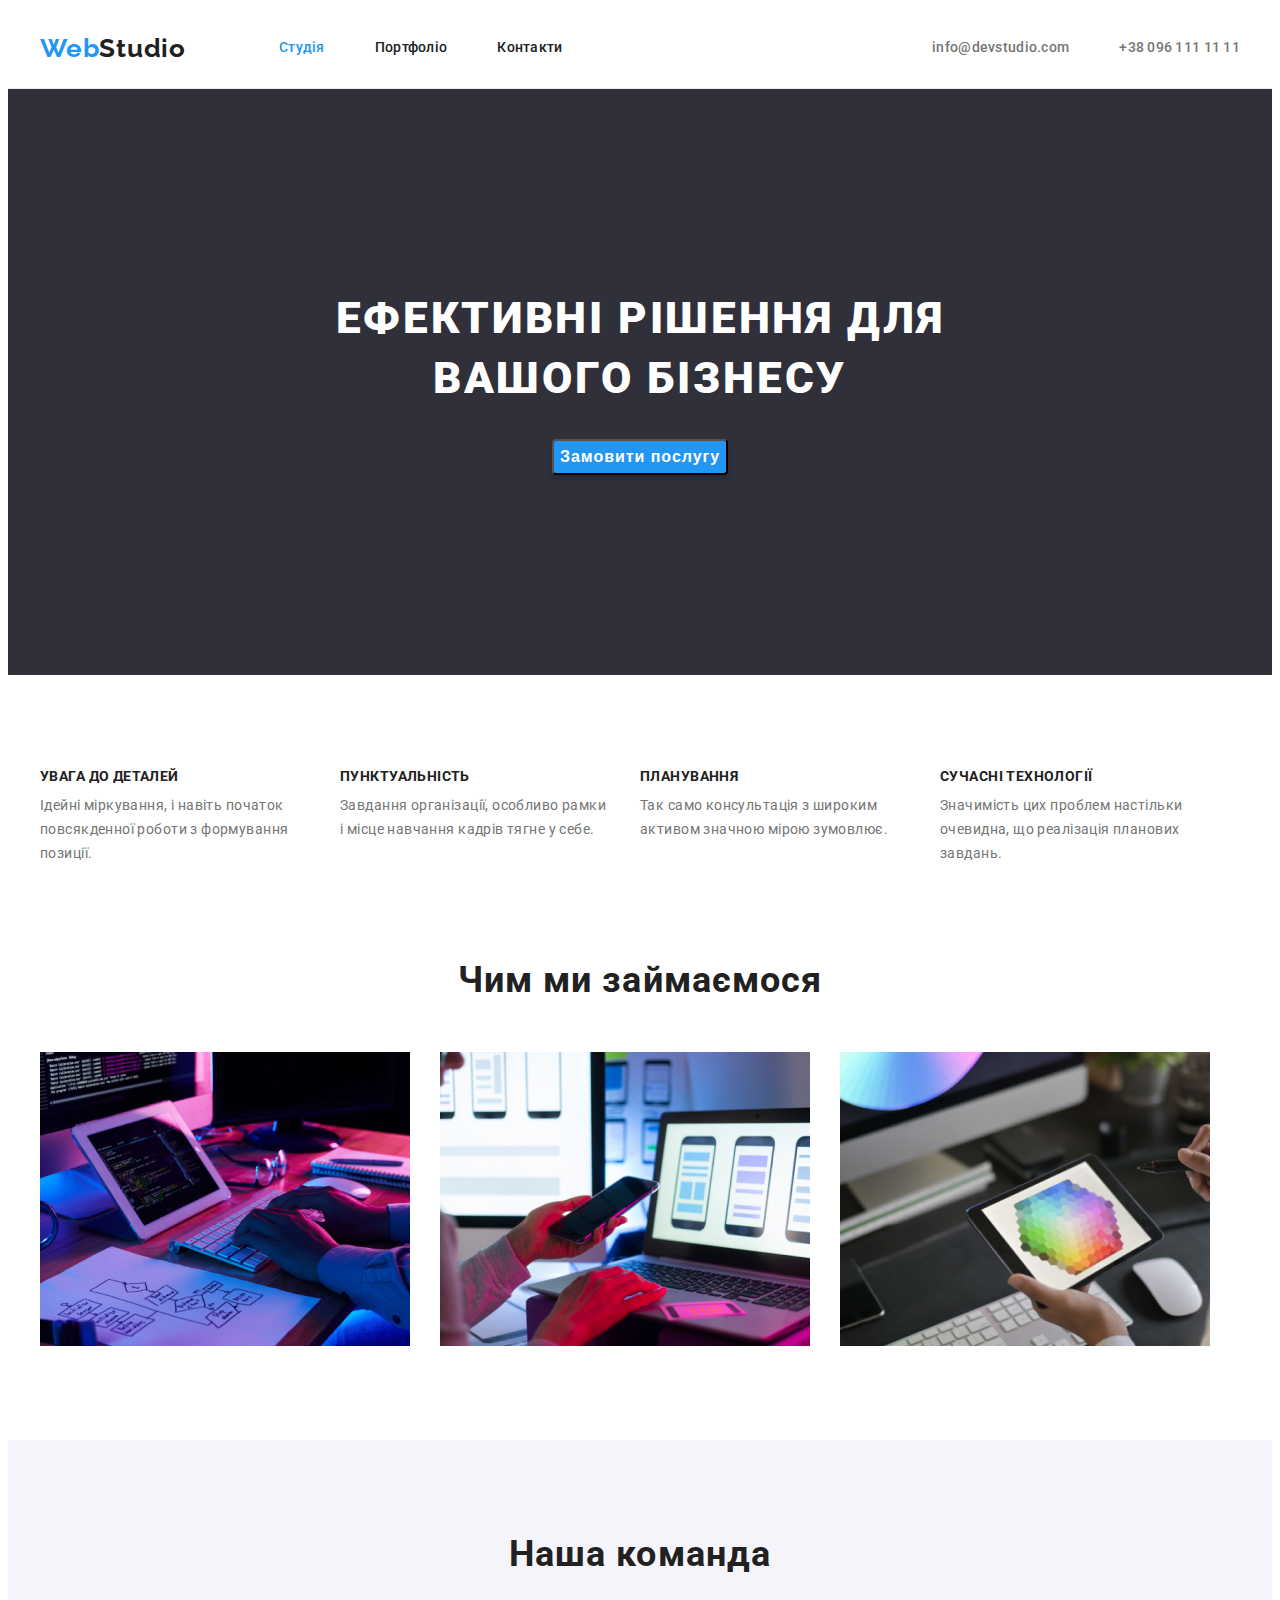
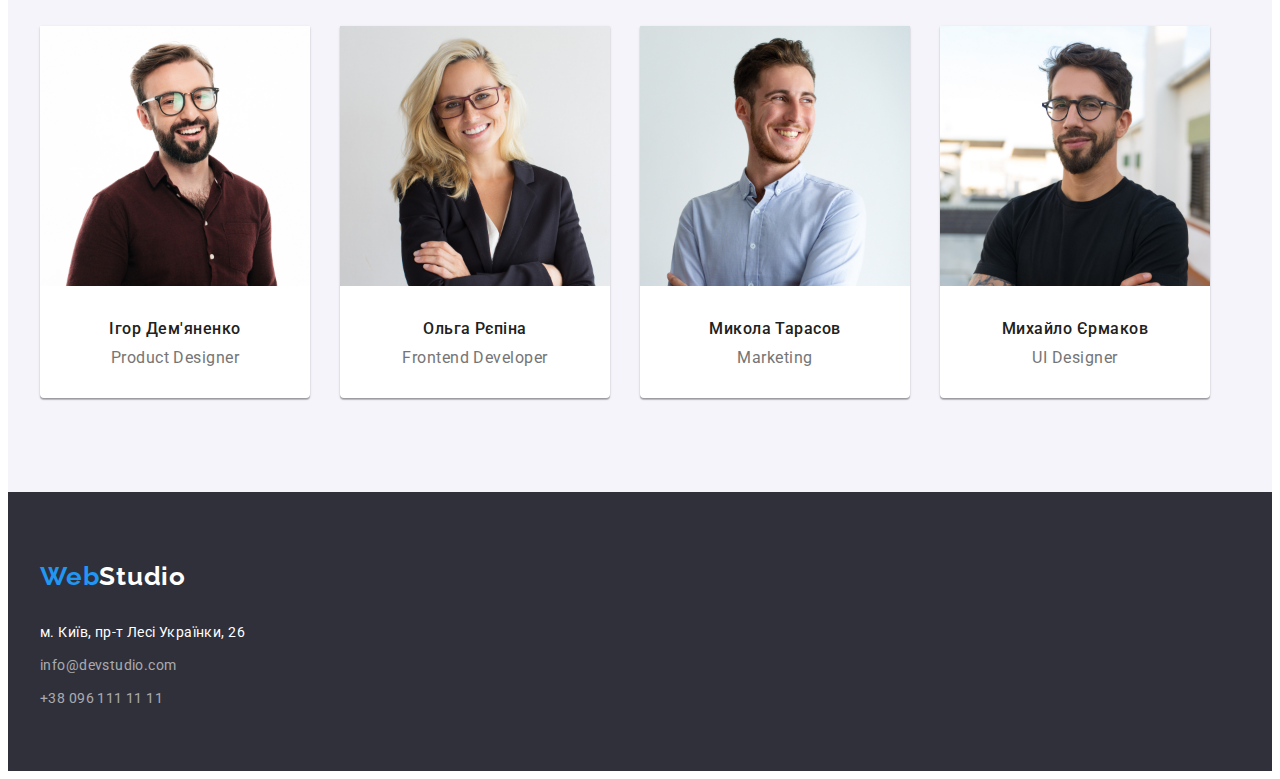
==== index.html @ e1e5f90b "Initial commit" ====
<!DOCTYPE html>
<html lang="uk">
  <head>
    <meta charset="UTF-8" />
    <meta http-equiv="X-UA-Compatible" content="IE=edge" />
    <meta name="viewport" content="width=device-width, initial-scale=1.0" />
    <title>Студія</title>
    <link rel="preconnect" href="https://fonts.googleapis.com" />
    <link rel="preconnect" href="https://fonts.gstatic.com" crossorigin />
    <link
      href="https://fonts.googleapis.com/css2?family=Raleway:wght@700&family=Roboto:wght@400;500;700;900&display=swap"
      rel="stylesheet"
    />
    <!-- Modern-Normalize -->
    <link
      rel="stylesheet"
      href="https://cdnjs.cloudflare.com/ajax/libs/modern-normalize/1.1.0/modern-normalize.min.css"
      integrity="sha512-wpPYUAdjBVSE4KJnH1VR1HeZfpl1ub8YT/NKx4PuQ5NmX2tKuGu6U/JRp5y+Y8XG2tV+wKQpNHVUX03MfMFn9Q=="
      crossorigin="anonymous"
      referrerpolicy="no-referrer"
    />
    <link rel="stylesheet" href="./css/styles.css" />
  </head>
  <body>
    <!-- Шапка сайту -->
    <header class="header">
      <div class="container">
        <a class="logo" href="./index.html"><span class="logo-color">Web</span>Studio</a>
        <nav class="header-nav">
          <ul class="nav-list list">
            <li class="nav-item">
              <a class="nav-link current link" href="./index.html">Студія</a>
            </li>
            <li class="nav-item">
              <a class="nav-link link" href="./portfolio.html">Портфоліо</a>
            </li>
            <li class="nav-item">
              <a class="nav-link link" href="">Контакти</a>
            </li>
          </ul>
        </nav>
        <ul class="header-list list">
          <li class="header-item">
            <a class="header-link link" href="mailto:info@devstudio.com">info@devstudio.com</a>
          </li>
          <li class="header-item">
            <a class="header-link link" href="tel:+380961111111">+38 096 111 11 11</a>
          </li>
        </ul>
      </div>
    </header>
    <main>
      <!-- Герой -->
      <section class="hero">
        <div class="container">
          <h1 class="hero-title">Ефективні рішення для вашого бізнесу</h1>
          <button class="hero-btn" type="button">Замовити послугу</button>
        </div>
      </section>
      <!-- Переваги -->
      <section class="feature section">
        <div class="container">
          <h2 class="visually-hidden">Переваги</h2>
          <ul class="feature-list list">
            <li class="feature-item">
              <h3 class="feature-title">УВАГА ДО ДЕТАЛЕЙ</h3>
              <p class="feature-text">
                Ідейні міркування, і навіть початок повсякденної роботи з формування позиції.
              </p>
            </li>
            <li class="feature-item">
              <h3 class="feature-title">ПУНКТУАЛЬНІСТЬ</h3>
              <p class="feature-text">
                Завдання організації, особливо рамки і місце навчання кадрів тягне у себе.
              </p>
            </li>
            <li class="feature-item">
              <h3 class="feature-title">ПЛАНУВАННЯ</h3>
              <p class="feature-text">
                Так само консультація з широким активом значною мірою зумовлює.
              </p>
            </li>
            <li class="feature-item">
              <h3 class="feature-title">СУЧАСНІ ТЕХНОЛОГІЇ</h3>
              <p class="feature-text">
                Значимість цих проблем настільки очевидна, що реалізація планових завдань.
              </p>
            </li>
          </ul>
        </div>
      </section>
      <!-- Чим ми займаємось -->
      <section class="box-section section">
        <div class="container">
          <h2 class="main-title">Чим ми займаємося</h2>
          <ul class="box-list list">
            <li class="box-item">
              <img class="img" src="./images/img.jpg" alt="набір тексту для пк" width="370" />
            </li>
            <li class="box-item">
              <img class="img" src="./images/box-2.jpg" alt="дизайн для смартфону" width="370" />
            </li>
            <li class="box-item">
              <img class="img" src="./images/box-3.jpg" alt="Паліттра на планшеті" width="370" />
            </li>
          </ul>
        </div>
      </section>
      <!-- Наша команда -->
      <section class="team section">
        <div class="container">
          <h2 class="team-title">Наша команда</h2>
          <ul class="team-list list">
            <li class="team-item">
              <img class="team-img" src="./images/img-1.jpg" alt="Фото Ігоря" width="270" />
              <div class="team-info">
                <h3 class="team-name">Ігор Дем'яненко</h3>
                <p class="team-text">Product Designer</p>
              </div>
            </li>
            <li class="team-item">
              <img class="team-img" src="./images/img-2.jpg" alt="Фото Ольги" width="270" />
              <div class="team-info">
                <h3 class="team-name">Ольга Рєпіна</h3>
                <p class="team-text">Frontend Developer</p>
              </div>
            </li>
            <li class="team-item">
              <img class="team-img" src="./images/img-3.jpg" alt="Фото Миколи" width="270" />
              <div class="team-info">
                <h3 class="team-name">Микола Тарасов</h3>
                <p class="team-text">Marketing</p>
              </div>
            </li>
            <li class="team-item">
              <img class="team-img" src="./images/img-4.jpg" alt="Фото Михайла" width="270" />
              <div class="team-info">
                <h3 class="team-name">Михайло Єрмаков</h3>
                <p class="team-text">UI Designer</p>
              </div>
            </li>
          </ul>
        </div>
      </section>
    </main>
    <!-- Футер -->
    <footer class="footer">
      <div class="container">
        <a class="footer-logo " href="./index.html"
          ><span class="logo-color">Web</span>Studio</a
        >
        <address class="address">
          <ul class="footer-list list">
            <li class="footer-item">
              <a
                class="footer-address link"
                href="https://goo.gl/maps/1MUiwfSM5o2cwTpF7"
                target="_blank"
                rel="noopener noreferrer"
                >м. Київ, пр-т Лесі Українки, 26</a
              >
            </li>
            <li class="footer-item">
              <a class="footer-link link" href="mailto:info@devstudio.com">info@devstudio.com</a>
            </li>
            <li class="footer-item">
              <a class="footer-link link" href="tel:+380961111111">+38 096 111 11 11</a>
            </li>
          </ul>
        </address>
      </div>
    </footer>
  </body>
</html>
---- css/styles.css ----
:root {
  /* Text-color */
  --primary-text-color: #757575;
  --title-text-color: #212121;
  --light-text-color: #ffffff;
  --primary-light-color: rgba(255, 255, 255, 0.6);
  /* background-color */
  --accent-color: #2196f3;
  --background-color: #2f303a;
  --background-gray: #f5f4fa;
}
body {
  font-family: 'Roboto', sans-serif;

  background-color: var(--light-text-color);
  color: var(--primary-text-color);
}
/* Палітра кольорів
Текст заголовки #212121; 
Текст основний  #757575;
Фон футера      #2F303A
білий текст  #FFFFFF

*/
/* reset */
h1,
h2,
h3,
h4,
h5,
h6,
p,
ul {
  margin: 0;
  padding: 0;
}

.container {
  width: 1200px;
  padding-left: 15px;
  padding-right: 15px;
  margin-left: auto;
  margin-right: auto;
}
.section {
  padding-top: 94px;
  padding-bottom: 94px;
}
.nav-list {
  display: flex;
}
.header {
  border-bottom-style: solid;
  border-bottom-width: 1px;
  border-bottom-color: #ececec;
}
.header-list {
  margin-left: auto;
  display: flex;
}
.header .container {
  display: flex;
  align-items: center;
}
.nav-link {
  display: inline-block;
  padding-top: 32px;
  padding-bottom: 32px;

  font-weight: 500;
  font-size: 14px;
  line-height: 1.14;
  letter-spacing: 0.02em;
  color: var(--title-text-color);
}
.nav-item:not(:last-child) {
  margin-right: 50px;
}
.logo {
  text-decoration: none;
  font-family: 'Raleway';
  font-style: normal;
  font-weight: 700;
  font-size: 26px;
  line-height: 1.19;
  letter-spacing: 0.03em;
  color: var(--title-text-color);
  margin-right: 93px;
}
.current {
  color: var(--accent-color);
}
.logo-color {
  color: #2196f3;
}

.list {
  list-style: none;
}

.link {
  text-decoration: none;
}
.header-link {
  display: inline-block;
  padding-top: 32px;
  padding-bottom: 32px;
  font-weight: 500;
  font-size: 14px;
  line-height: 1.14;
  letter-spacing: 0.02em;
  color: var(--primary-text-color);
}
.header-link:hover,
.header-link:focus {
  color: var(--accent-color);
}
.nav-link:hover,
.nav-link:focus {
  color: var(--accent-color);
}

.header-item {
  list-style: none;
}
.header-item:not(:last-child) {
  margin-right: 50px;
}

.hero {
  background-color: var(--background-color);
  padding-top: 200px;
  padding-bottom: 200px;
}

.hero-title {
  font-weight: 900;
  font-size: 44px;
  line-height: 1.36;
  text-align: center;
  letter-spacing: 0.06em;
  text-transform: uppercase;
  color: var(--light-text-color);
  width: 696px;
  margin-left: auto;
  margin-right: auto;
  margin-bottom: 30px;
}

.hero-btn {
  color: var(--light-text-color);
  background-color: var(--accent-color);
  font-weight: 700;
  font-size: 16px;
  line-height: 1.87;
  display: flex;
  align-items: center;
  text-align: center;
  letter-spacing: 0.06em;
  box-shadow: 0px 4px 4px rgba(0, 0, 0, 0.15);
  border-radius: 4px;
  cursor: pointer;
  margin-left: auto;
  margin-right: auto;
}

.feature-item {
  width: 270px;
}
.feature-list {
  list-style: none;
  display: flex;
}
.feature-item:not(:last-child) {
  margin-right: 30px;
}
.visually-hidden {
  position: absolute;
  white-space: nowrap;
  width: 1px;
  height: 1px;
  overflow: hidden;
  border: 0;
  padding: 0;
  clip: rect(0 0 0 0);
  clip-path: inset(50%);
  margin: -1px;
}
.feature-title {
  font-weight: 700;
  font-size: 14px;
  line-height: 1.14;
  letter-spacing: 0.03em;
  text-transform: uppercase;
  color: var(--title-text-color);
  margin-bottom: 10px;
}
.feature-text {
  font-size: 14px;
  line-height: 1.71;
  letter-spacing: 0.03em;
}
.main-title {
  font-weight: 700;
  font-size: 36px;
  line-height: 1.16;
  text-align: center;
  letter-spacing: 0.03em;
  color: var(--title-text-color);
  margin-bottom: 50px;
}
.box-section {
  padding-top: 0;
}
.box-list {
  display: flex;
}
.box-item:not(:last-child) {
  margin-right: 30px;
}
.img {
  display: block;
  width: 100%;
  height: auto;
}
.team {
  background-color: var(--background-gray);
}

.team-title {
  font-weight: 700;
  font-size: 36px;
  line-height: 1.16;
  text-align: center;
  letter-spacing: 0.03em;
  color: var(--title-text-color);
  margin-bottom: 50px;
}
.team-list {
  display: flex;
}
.team-item {
  background: var(--light-text-color);

  box-shadow: 0px 1px 3px rgba(0, 0, 0, 0.12), 0px 1px 1px rgba(0, 0, 0, 0.14),
    0px 2px 1px rgba(0, 0, 0, 0.2);
  border-radius: 0px 0px 4px 4px;
}
.team-item:not(:last-child) {
  margin-right: 30px;
}
.team-img {
}

.team-name {
  font-weight: 500;
  font-size: 16px;
  line-height: 1.18;
  text-align: center;
  letter-spacing: 0.03em;
  color: var(--title-text-color);
  margin-bottom: 10px;
}
.team-text {
  font-size: 16px;
  line-height: 1.18;
  text-align: center;
  letter-spacing: 0.03em;
}
.team-info {
  padding-bottom: 30px;
  padding-top: 30px;
}

.footer {
  background-color: var(--background-color);
  padding-top: 60px;
  padding-bottom: 60px;
}
.footer-list {
  padding: 0;
}
.footer-logo {
  display: inline-block;
  text-decoration: none;

  font-family: 'Raleway';
  font-style: normal;
  font-weight: 700;
  font-size: 26px;
  line-height: 1.9;
  letter-spacing: 0.03em;

  color: var(--light-text-color);
  margin-bottom: 20px;
}
.footer-item:not(:last-child) {
  margin-bottom: 9px;
}

.footer-link:hover,
.footer-link {
  color: var(--accent-color);
}
.footer-address:hover,
.footer-address:focus {
  color: var(--accent-color);
}
.address {
  font-style: normal;
}
.footer-address {
  font-size: 14px;
  line-height: 1.71;

  letter-spacing: 0.03em;
  color: var(--light-text-color);
}
.footer-link {
  font-size: 14px;
  line-height: 1.71;
  letter-spacing: 0.03em;
  color: var(--primary-light-color);
}
/* Портфоліо */

.filter-list {
  display: flex;
  justify-content: center;
  margin-bottom: 50px;
}

.filter-item:not(:last-child) {
  margin-right: 10px;
}
.filter-btn {
  cursor: pointer;
  font-weight: 500;
  font-size: 16px;
  line-height: 1.62;
  text-align: center;
  letter-spacing: 0.03em;
  color: var(--title-text-color);
  background-color: var(--background-gray);
  border-radius: 4px;
  border: 0;
  min-width: 73px;
  max-height: 38px;
  padding-top: 6px;
  padding-right: 22px;
  padding-bottom: 6px;
  padding-left: 22px;
}

.filter-btn:hover,
.filter-btn:focus {
  color: var(--light-text-color);
  background-color: var(--accent-color);
}
.project-name {
  font-weight: 700;
  font-size: 18px;
  line-height: 2;
  letter-spacing: 0.06em;
  color: var(--title-text-color);
}
.project-text {
  font-size: 16px;
  line-height: 1.88;
  letter-spacing: 0.03em;
}
.project-list {
  display: flex;
  flex-wrap: wrap;
  gap: 30px;
}
.project-item {
  flex-basis: calc((100% - 30px * 2) / 3);
}
.project-img {
  display: block;
}
.project-border {
  padding: 20px 24px;
  background: #ffffff;
  border: 1px solid #eeeeee;
  border-top: none;
}
.project-name {
  margin-bottom: 4px;
}
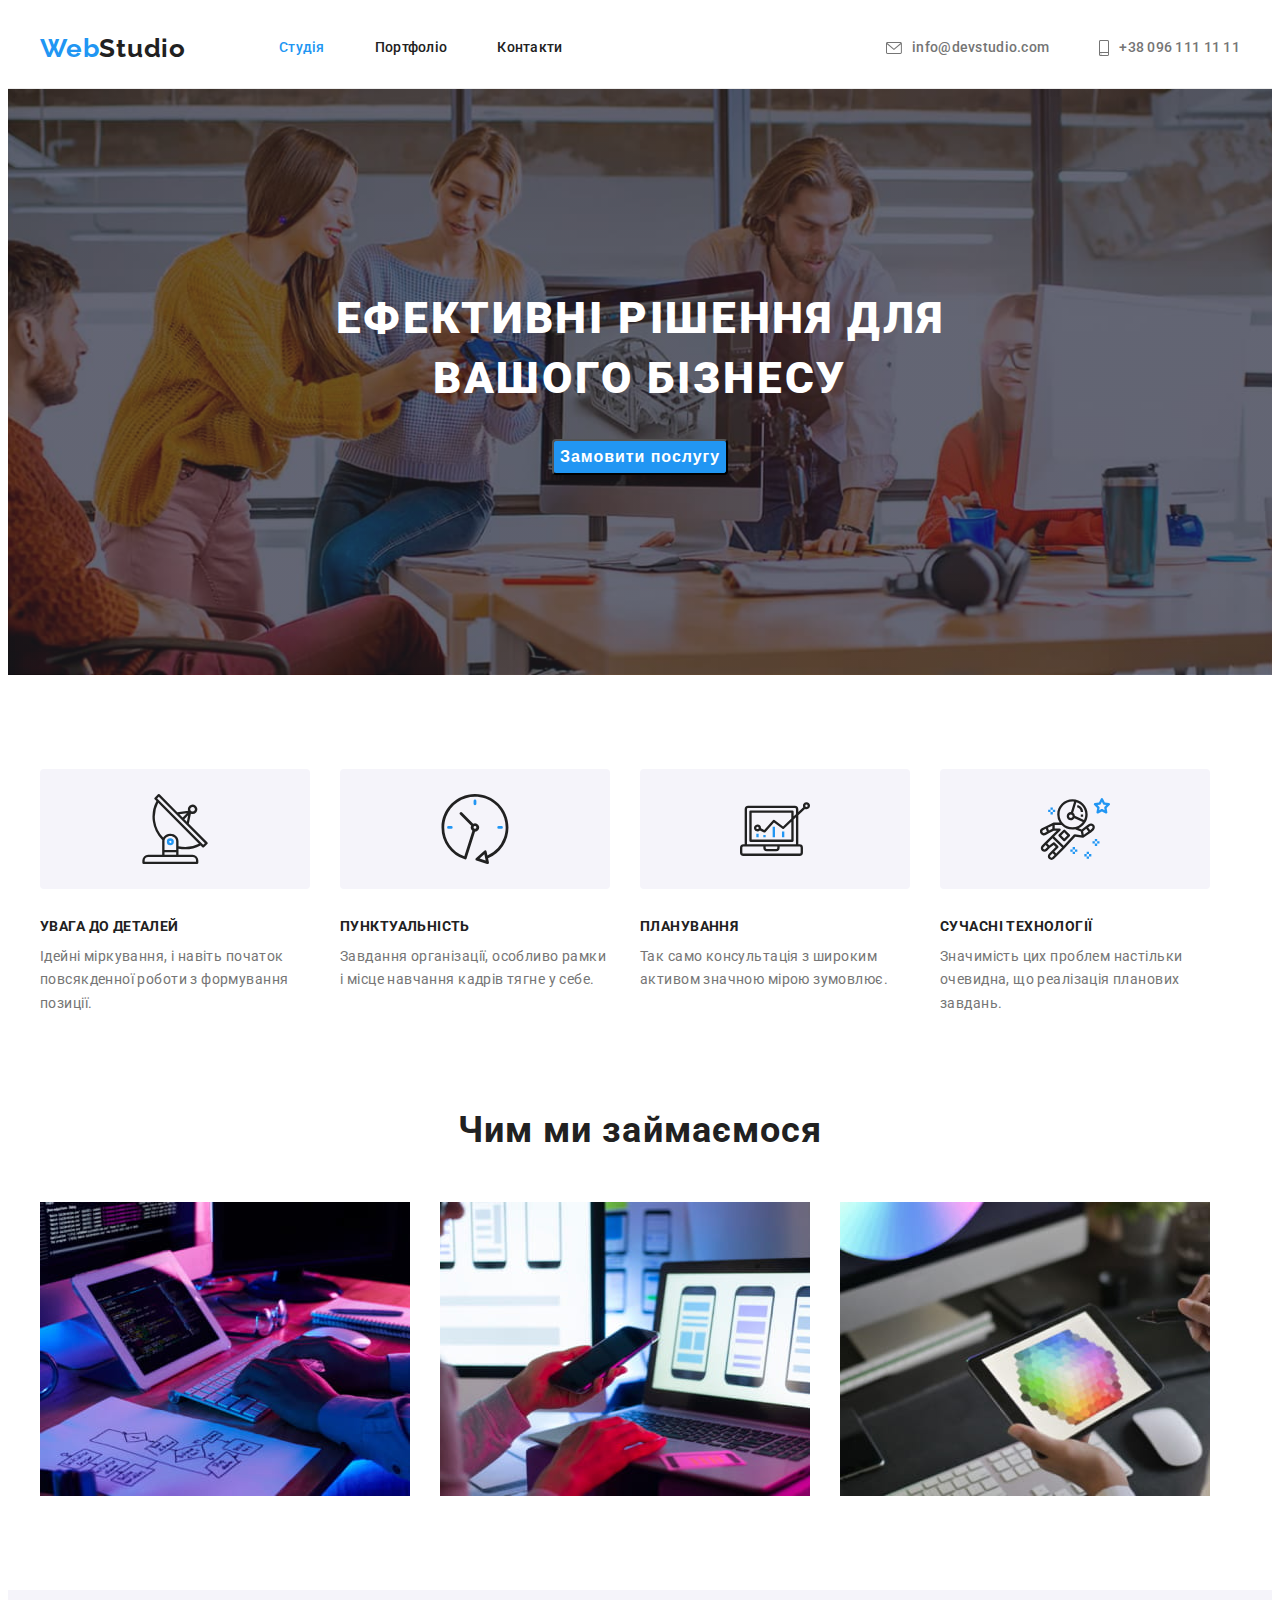
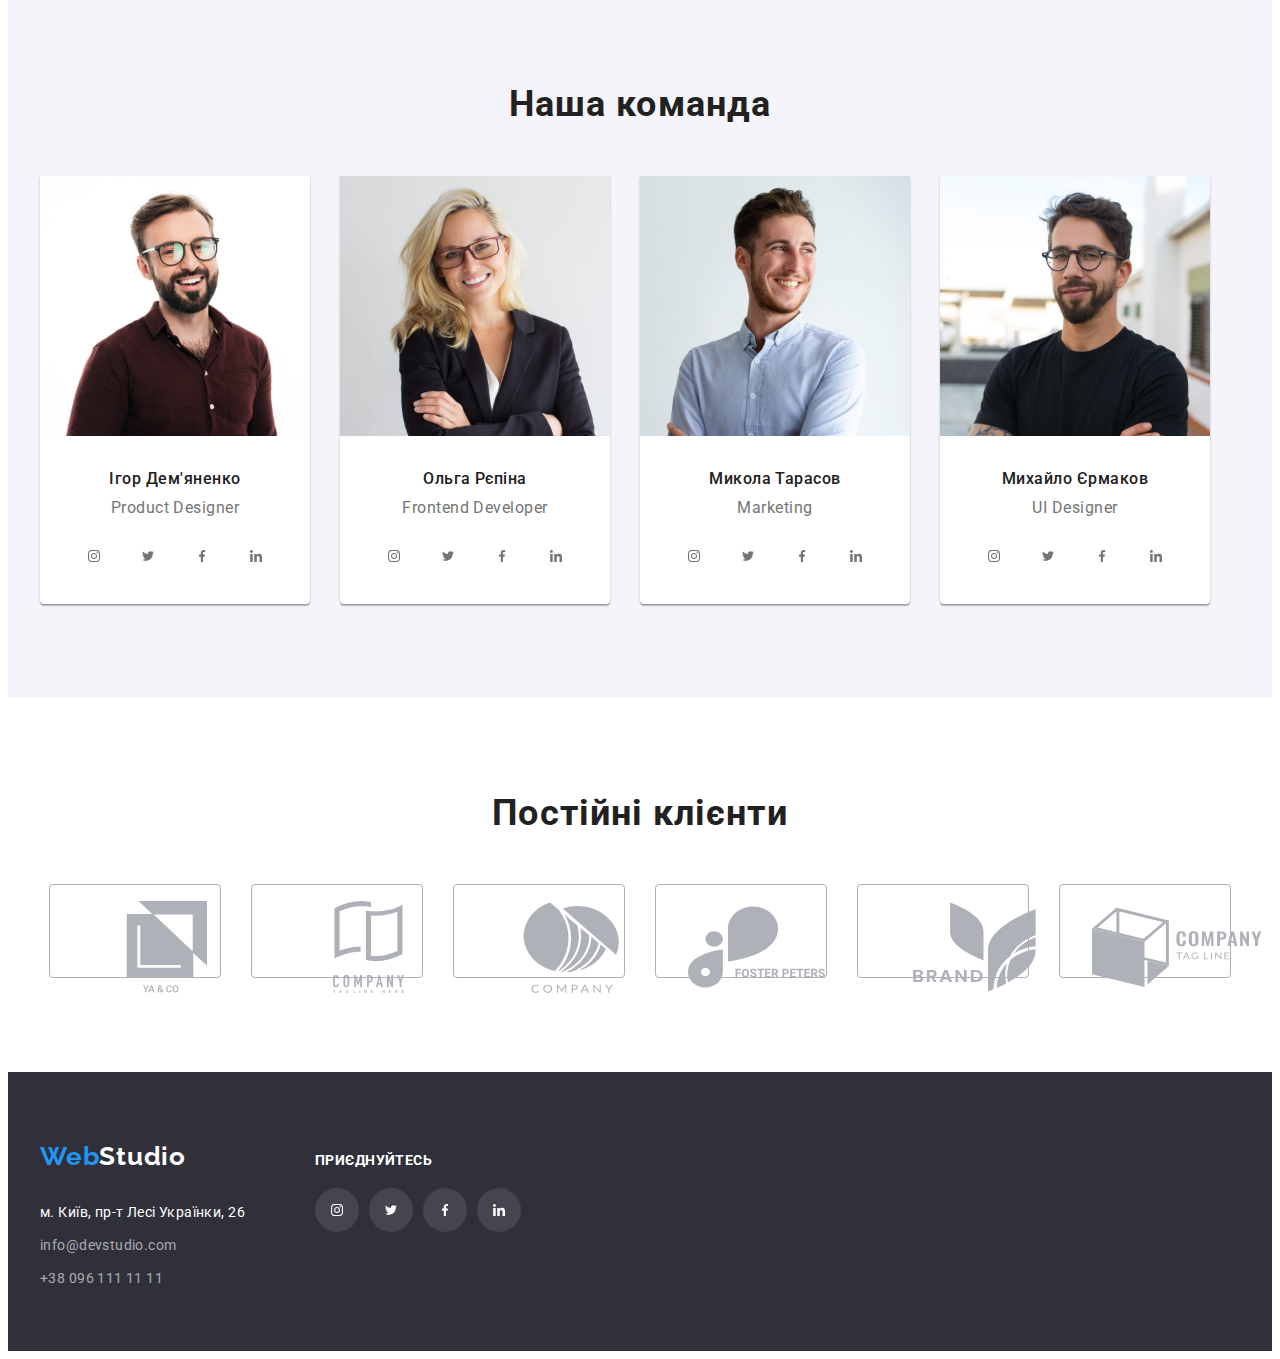
==== commit f8023b0e: "Додає іконки та оформлення" ====
--- a/index.html
+++ b/index.html
@@ -41,10 +41,20 @@
         </nav>
         <ul class="header-list list">
           <li class="header-item">
-            <a class="header-link link" href="mailto:info@devstudio.com">info@devstudio.com</a>
+            <a class="header-link link" href="mailto:info@devstudio.com">
+              <svg class="header-evenlope" width="16" height="12">
+                <use href="./images/icons.svg.svg#envelope"></use>
+              </svg>
+              info@devstudio.com
+            </a>
           </li>
           <li class="header-item">
-            <a class="header-link link" href="tel:+380961111111">+38 096 111 11 11</a>
+            <a class="header-link link" href="tel:+380961111111"
+              ><svg class="header-evenlope" width="10" height="16">
+                <use href="./images/icons.svg.svg#smartphone"></use>
+              </svg>
+              +38 096 111 11 11</a
+            >
           </li>
         </ul>
       </div>
@@ -63,24 +73,44 @@
           <h2 class="visually-hidden">Переваги</h2>
           <ul class="feature-list list">
             <li class="feature-item">
+              <div class="feature-icon">
+                <svg width="70" height="70">
+                  <use href="./images/icons.svg.svg#antenna"></use>
+                </svg>
+              </div>
               <h3 class="feature-title">УВАГА ДО ДЕТАЛЕЙ</h3>
               <p class="feature-text">
                 Ідейні міркування, і навіть початок повсякденної роботи з формування позиції.
               </p>
             </li>
             <li class="feature-item">
+              <div class="feature-icon">
+                <svg width="70" height="70">
+                  <use href="./images/icons.svg.svg#clock"></use>
+                </svg>
+              </div>
               <h3 class="feature-title">ПУНКТУАЛЬНІСТЬ</h3>
               <p class="feature-text">
                 Завдання організації, особливо рамки і місце навчання кадрів тягне у себе.
               </p>
             </li>
             <li class="feature-item">
+              <div class="feature-icon">
+                <svg width="70" height="70">
+                  <use href="./images/icons.svg.svg#diagram"></use>
+                </svg>
+              </div>
               <h3 class="feature-title">ПЛАНУВАННЯ</h3>
               <p class="feature-text">
                 Так само консультація з широким активом значною мірою зумовлює.
               </p>
             </li>
             <li class="feature-item">
+              <div class="feature-icon">
+                <svg width="70" height="70">
+                  <use href="./images/icons.svg.svg#astronaut"></use>
+                </svg>
+              </div>
               <h3 class="feature-title">СУЧАСНІ ТЕХНОЛОГІЇ</h3>
               <p class="feature-text">
                 Значимість цих проблем настільки очевидна, що реалізація планових завдань.
@@ -116,6 +146,60 @@
               <div class="team-info">
                 <h3 class="team-name">Ігор Дем'яненко</h3>
                 <p class="team-text">Product Designer</p>
+                <ul class="social list">
+                  <li class="item">
+                    <a
+                      class="social-link link"
+                      href="https://www.instagram.com/"
+                      aria-label="instagram"
+                      target="_blank"
+                      rel="noopener noreferrer"
+                    >
+                      <svg class="social-icons" width="12" height="12">
+                        <use href="./images/icons.svg.svg#instagram"></use>
+                      </svg>
+                    </a>
+                  </li>
+                  <li class="item">
+                    <a
+                      class="social-link link"
+                      href="https://twitter.com/?lang=uk"
+                      aria-label="twitter"
+                      target="_blank"
+                      rel="noopener noreferrer"
+                    >
+                      <svg class="social-icons" width="12" height="12">
+                        <use href="./images/icons.svg.svg#twitter"></use>
+                      </svg>
+                    </a>
+                  </li>
+                  <li class="item">
+                    <a
+                      class="social-link link"
+                      href="https://www.facebook.com/"
+                      aria-label="facebook"
+                      target="_blank"
+                      rel="noopener noreferrer"
+                    >
+                      <svg class="social-icons" width="12" height="12">
+                        <use href="./images/icons.svg.svg#facebook"></use>
+                      </svg>
+                    </a>
+                  </li>
+                  <li class="item">
+                    <a
+                      class="social-link link"
+                      href="https://www.linkedin.com/"
+                      aria-label="linkedin"
+                      target="_blank"
+                      rel="noopener noreferrer"
+                    >
+                      <svg class="social-icons" width="12" height="12">
+                        <use href="./images/icons.svg.svg#linkedin"></use>
+                      </svg>
+                    </a>
+                  </li>
+                </ul>
               </div>
             </li>
             <li class="team-item">
@@ -123,6 +207,60 @@
               <div class="team-info">
                 <h3 class="team-name">Ольга Рєпіна</h3>
                 <p class="team-text">Frontend Developer</p>
+                <ul class="social list">
+                  <li class="item">
+                    <a
+                      class="social-link link"
+                      href="https://www.instagram.com/"
+                      aria-label="instagram"
+                      target="_blank"
+                      rel="noopener noreferrer"
+                    >
+                      <svg class="social-icons" width="12" height="12">
+                        <use href="./images/icons.svg.svg#instagram"></use>
+                      </svg>
+                    </a>
+                  </li>
+                  <li class="item">
+                    <a
+                      class="social-link link"
+                      href="https://twitter.com/?lang=uk"
+                      aria-label="twitter"
+                      target="_blank"
+                      rel="noopener noreferrer"
+                    >
+                      <svg class="social-icons" width="12" height="12">
+                        <use href="./images/icons.svg.svg#twitter"></use>
+                      </svg>
+                    </a>
+                  </li>
+                  <li class="item">
+                    <a
+                      class="social-link link"
+                      href="https://www.facebook.com/"
+                      aria-label="facebook"
+                      target="_blank"
+                      rel="noopener noreferrer"
+                    >
+                      <svg class="social-icons" width="12" height="12">
+                        <use href="./images/icons.svg.svg#facebook"></use>
+                      </svg>
+                    </a>
+                  </li>
+                  <li class="item">
+                    <a
+                      class="social-link link"
+                      href="https://www.linkedin.com/"
+                      aria-label="linkedin"
+                      target="_blank"
+                      rel="noopener noreferrer"
+                    >
+                      <svg class="social-icons" width="12" height="12">
+                        <use href="./images/icons.svg.svg#linkedin"></use>
+                      </svg>
+                    </a>
+                  </li>
+                </ul>
               </div>
             </li>
             <li class="team-item">
@@ -130,6 +268,60 @@
               <div class="team-info">
                 <h3 class="team-name">Микола Тарасов</h3>
                 <p class="team-text">Marketing</p>
+                <ul class="social list">
+                  <li class="item">
+                    <a
+                      class="social-link link"
+                      href="https://www.instagram.com/"
+                      aria-label="instagram"
+                      target="_blank"
+                      rel="noopener noreferrer"
+                    >
+                      <svg class="social-icons" width="12" height="12">
+                        <use href="./images/icons.svg.svg#instagram"></use>
+                      </svg>
+                    </a>
+                  </li>
+                  <li class="item">
+                    <a
+                      class="social-link link"
+                      href="https://twitter.com/?lang=uk"
+                      aria-label="twitter"
+                      target="_blank"
+                      rel="noopener noreferrer"
+                    >
+                      <svg class="social-icons" width="12" height="12">
+                        <use href="./images/icons.svg.svg#twitter"></use>
+                      </svg>
+                    </a>
+                  </li>
+                  <li class="item">
+                    <a
+                      class="social-link link"
+                      href="https://www.facebook.com/"
+                      aria-label="facebook"
+                      target="_blank"
+                      rel="noopener noreferrer"
+                    >
+                      <svg class="social-icons" width="12" height="12">
+                        <use href="./images/icons.svg.svg#facebook"></use>
+                      </svg>
+                    </a>
+                  </li>
+                  <li class="item">
+                    <a
+                      class="social-link link"
+                      href="https://www.linkedin.com/"
+                      aria-label="linkedin"
+                      target="_blank"
+                      rel="noopener noreferrer"
+                    >
+                      <svg class="social-icons" width="12" height="12">
+                        <use href="./images/icons.svg.svg#linkedin"></use>
+                      </svg>
+                    </a>
+                  </li>
+                </ul>
               </div>
             </li>
             <li class="team-item">
@@ -137,7 +329,112 @@
               <div class="team-info">
                 <h3 class="team-name">Михайло Єрмаков</h3>
                 <p class="team-text">UI Designer</p>
-              </div>
+                <ul class="social list">
+                  <li class="item">
+                    <a
+                      class="social-link link"
+                      href="https://www.instagram.com/"
+                      aria-label="instagram"
+                      target="_blank"
+                      rel="noopener noreferrer"
+                    >
+                      <svg class="social-icons" width="12" height="12">
+                        <use href="./images/icons.svg.svg#instagram"></use>
+                      </svg>
+                    </a>
+                  </li>
+                  <li class="item">
+                    <a
+                      class="social-link link"
+                      href="https://twitter.com/?lang=uk"
+                      aria-label="twitter"
+                      target="_blank"
+                      rel="noopener noreferrer"
+                    >
+                      <svg class="social-icons" width="12" height="12">
+                        <use href="./images/icons.svg.svg#twitter"></use>
+                      </svg>
+                    </a>
+                  </li>
+                  <li class="item">
+                    <a
+                      class="social-link link"
+                      href="https://www.facebook.com/"
+                      aria-label="facebook"
+                      target="_blank"
+                      rel="noopener noreferrer"
+                    >
+                      <svg class="social-icons" width="12" height="12">
+                        <use href="./images/icons.svg.svg#facebook"></use>
+                      </svg>
+                    </a>
+                  </li>
+                  <li class="item">
+                    <a
+                      class="social-link link"
+                      href="https://www.linkedin.com/"
+                      aria-label="linkedin"
+                      target="_blank"
+                      rel="noopener noreferrer"
+                    >
+                      <svg class="social-icons" width="12" height="12">
+                        <use href="./images/icons.svg.svg#linkedin"></use>
+                      </svg>
+                    </a>
+                  </li>
+                </ul>
+              </div>
+            </li>
+          </ul>
+        </div>
+      </section>
+      <!-- Постійні клієнти -->
+
+      <section class="section">
+        <div class="clients container">
+          <h2 class="clietns-title">Постійні клієнти</h2>
+          <ul class="clients-list list">
+            <li class="cliets-item">
+              <a class="clients-link link" href="">
+                <svg class="clients-logo" width="" height="">
+                  <use href="./images/icons.svg.svg#group-1"></use>
+                </svg>
+              </a>
+            </li>
+            <li class="cliets-item">
+              <a class="clients-link link" href="">
+                <svg class="clients-logo" width="" height="">
+                  <use href="./images/icons.svg.svg#group-2"></use>
+                </svg>
+              </a>
+            </li>
+            <li class="cliets-item">
+              <a class="clients-link link" href="">
+                <svg class="clients-logo" width="" height="">
+                  <use href="./images/icons.svg.svg#group-3"></use>
+                </svg>
+              </a>
+            </li>
+            <li class="cliets-item">
+              <a class="clients-link link" href="">
+                <svg class="clients-logo" width="" height="">
+                  <use href="./images/icons.svg.svg#group-4"></use>
+                </svg>
+              </a>
+            </li>
+            <li class="cliets-item">
+              <a class="clients-link link" href="">
+                <svg class="clients-logo" width="" height="">
+                  <use href="./images/icons.svg.svg#group-5"></use>
+                </svg>
+              </a>
+            </li>
+            <li class="cliets-item">
+              <a class="clients-link link" href="">
+                <svg class="clients-logo" width="" height="">
+                  <use href="./images/icons.svg.svg#group-6"></use>
+                </svg>
+              </a>
             </li>
           </ul>
         </div>
@@ -145,29 +442,86 @@
     </main>
     <!-- Футер -->
     <footer class="footer">
-      <div class="container">
-        <a class="footer-logo " href="./index.html"
-          ><span class="logo-color">Web</span>Studio</a
-        >
-        <address class="address">
-          <ul class="footer-list list">
-            <li class="footer-item">
+      <div class="footer-containers container">
+        <div class="footer-adres">
+          <a class="footer-logo" href="./index.html"><span class="logo-color">Web</span>Studio</a>
+          <address class="address">
+            <ul class="footer-list list">
+              <li class="footer-item">
+                <a
+                  class="footer-address link"
+                  href="https://goo.gl/maps/1MUiwfSM5o2cwTpF7"
+                  target="_blank"
+                  rel="noopener noreferrer"
+                  >м. Київ, пр-т Лесі Українки, 26</a
+                >
+              </li>
+              <li class="footer-item">
+                <a class="footer-link link" href="mailto:info@devstudio.com">info@devstudio.com</a>
+              </li>
+              <li class="footer-item">
+                <a class="footer-link link" href="tel:+380961111111">+38 096 111 11 11</a>
+              </li>
+            </ul>
+          </address>
+        </div>
+        <div class="footer-social">
+          <h2 class="footer-title">Приєднуйтесь</h2>
+          <ul class="social list">
+            <li class="item">
               <a
-                class="footer-address link"
-                href="https://goo.gl/maps/1MUiwfSM5o2cwTpF7"
+                class="footer-social-link link"
+                href="https://www.instagram.com/"
+                aria-label="instagram"
                 target="_blank"
                 rel="noopener noreferrer"
-                >м. Київ, пр-т Лесі Українки, 26</a
               >
-            </li>
-            <li class="footer-item">
-              <a class="footer-link link" href="mailto:info@devstudio.com">info@devstudio.com</a>
-            </li>
-            <li class="footer-item">
-              <a class="footer-link link" href="tel:+380961111111">+38 096 111 11 11</a>
+                <svg class="footer-social-icons" width="12" height="12">
+                  <use href="./images/icons.svg.svg#instagram"></use>
+                </svg>
+              </a>
+            </li>
+            <li class="item">
+              <a
+                class="footer-social-link link"
+                href="https://twitter.com/?lang=uk"
+                aria-label="twitter"
+                target="_blank"
+                rel="noopener noreferrer"
+              >
+                <svg class="footer-social-icons" width="12" height="12">
+                  <use href="./images/icons.svg.svg#twitter"></use>
+                </svg>
+              </a>
+            </li>
+            <li class="item">
+              <a
+                class="footer-social-link link"
+                href="https://www.facebook.com/"
+                aria-label="facebook"
+                target="_blank"
+                rel="noopener noreferrer"
+              >
+                <svg class="footer-social-icons" width="12" height="12">
+                  <use href="./images/icons.svg.svg#facebook"></use>
+                </svg>
+              </a>
+            </li>
+            <li class="item">
+              <a
+                class="footer-social-link link"
+                href="https://www.linkedin.com/"
+                aria-label="linkedin"
+                target="_blank"
+                rel="noopener noreferrer"
+              >
+                <svg class="footer-social-icons" width="12" height="12">
+                  <use href="./images/icons.svg.svg#linkedin"></use>
+                </svg>
+              </a>
             </li>
           </ul>
-        </address>
+        </div>
       </div>
     </footer>
   </body>
--- a/css/styles.css
+++ b/css/styles.css
@@ -8,6 +8,8 @@
   --accent-color: #2196f3;
   --background-color: #2f303a;
   --background-gray: #f5f4fa;
+  /* logo-color */
+  --logo-color-gray: #afb1b8;
 }
 body {
   font-family: 'Roboto', sans-serif;
@@ -102,7 +104,8 @@
   text-decoration: none;
 }
 .header-link {
-  display: inline-block;
+  display: flex;
+
   padding-top: 32px;
   padding-bottom: 32px;
   font-weight: 500;
@@ -110,7 +113,14 @@
   line-height: 1.14;
   letter-spacing: 0.02em;
   color: var(--primary-text-color);
-}
+  gap: 10px;
+  justify-content: center;
+  align-items: center;
+}
+.header-evenlope {
+  fill: currentColor;
+}
+
 .header-link:hover,
 .header-link:focus {
   color: var(--accent-color);
@@ -129,8 +139,16 @@
 
 .hero {
   background-color: var(--background-color);
+  background-image: linear-gradient(to right, rgba(47, 48, 58, 0.4), rgba(47, 48, 58, 0.4)),
+    url(../images/hero-backgroung.jpg);
+  background-repeat: no-repeat;
+  background-size: cover;
+  background-position: center;
   padding-top: 200px;
   padding-bottom: 200px;
+  max-width: 1600px;
+  margin-right: auto;
+  margin-left: auto;
 }
 
 .hero-title {
@@ -186,6 +204,17 @@
   clip-path: inset(50%);
   margin: -1px;
 }
+.feature-icon {
+  width: 270px;
+  height: 120px;
+  display: flex;
+  align-items: center;
+  justify-content: center;
+  background-color: var(--background-gray);
+  margin-bottom: 30px;
+  border-radius: 4px;
+}
+
 .feature-title {
   font-weight: 700;
   font-size: 14px;
@@ -241,6 +270,8 @@
 }
 .team-item {
   background: var(--light-text-color);
+  width: 270px;
+  height: 428px;
 
   box-shadow: 0px 1px 3px rgba(0, 0, 0, 0.12), 0px 1px 1px rgba(0, 0, 0, 0.14),
     0px 2px 1px rgba(0, 0, 0, 0.2);
@@ -266,10 +297,86 @@
   line-height: 1.18;
   text-align: center;
   letter-spacing: 0.03em;
+  margin-bottom: 16px;
 }
 .team-info {
   padding-bottom: 30px;
   padding-top: 30px;
+}
+.social {
+  display: flex;
+  gap: 10px;
+  justify-content: center;
+}
+.social-link {
+  display: flex;
+  align-items: center;
+  justify-content: center;
+  width: 44px;
+  height: 44px;
+  background-color: var(--light-text-color);
+  border-radius: 50%;
+}
+.social-link:hover,
+.social-link:focus {
+  background-color: var(--accent-color);
+}
+
+.social-link:hover .social-icons,
+.social-link:focus .social-icons {
+  fill: var(--light-text-color);
+}
+
+.social-icons {
+  fill: var(--primary-text-color);
+}
+
+/* Постійні клієнти */
+
+.clietns-title {
+  font-weight: 700;
+  font-size: 36px;
+  line-height: 42px;
+  text-align: center;
+  letter-spacing: 0.03em;
+  color: var(--title-text-color);
+  margin-bottom: 50px;
+}
+.clients-list {
+  display: flex;
+  align-items: center;
+  justify-content: center;
+  gap: 30px;
+}
+
+.cliets-item {
+  width: 170px;
+  height: 92px;
+  border: 1px solid var(--logo-color-gray);
+  border-radius: 4px;
+}
+.clients-logo {
+  padding: 16px 32px;
+  fill: var(--logo-color-gray);
+}
+.cliets-item:hover .clients-logo,
+.cliets-item:focus .clients-logo {
+  fill: var(--accent-color);
+}
+
+.cliets-item:hover,
+.client-item:focus .clients-list {
+  border-color: var(--accent-color);
+}
+
+/* Футер  */
+
+.footer-containers {
+  display: flex;
+
+  align-items: baseline;
+
+  gap: 70px;
 }
 
 .footer {
@@ -316,11 +423,46 @@
   letter-spacing: 0.03em;
   color: var(--light-text-color);
 }
+.social {
+  display: flex;
+}
+.footer-social {
+  align-items: center;
+  justify-content: center;
+}
+.footer-social-link {
+  display: flex;
+  justify-content: center;
+  align-items: center;
+  width: 44px;
+  height: 44px;
+  background-color: rgba(255, 255, 255, 0.1);
+  border-radius: 50%;
+}
+.footer-social-icons {
+  fill: var(--light-text-color);
+}
+.footer-social-link:hover,
+.footer-social-link:focus {
+  background-color: var(--accent-color);
+}
+.footer-title {
+  font-weight: 700;
+  font-size: 14px;
+  line-height: 16px;
+  letter-spacing: 0.03em;
+  text-transform: uppercase;
+  color: var(--light-text-color);
+  margin-bottom: 20px;
+}
 .footer-link {
   font-size: 14px;
   line-height: 1.71;
   letter-spacing: 0.03em;
   color: var(--primary-light-color);
+}
+.footer-title {
+  color: var(--light-text-color);
 }
 /* Портфоліо */
 
@@ -356,6 +498,8 @@
 .filter-btn:focus {
   color: var(--light-text-color);
   background-color: var(--accent-color);
+  box-shadow: 0px 3px 1px rgba(0, 0, 0, 0.1), 0px 1px 2px rgba(0, 0, 0, 0.08), 0px 2px 2px rgba(0, 0, 0, 0.12);
+border-radius: 4px;
 }
 .project-name {
   font-weight: 700;
@@ -376,6 +520,11 @@
 }
 .project-item {
   flex-basis: calc((100% - 30px * 2) / 3);
+}
+.project-item:hover,
+.project-item:focus {
+  box-shadow: 0px 1px 1px rgba(0, 0, 0, 0.12), 0px 4px 4px rgba(0, 0, 0, 0.06),
+    1px 4px 6px rgba(0, 0, 0, 0.16);
 }
 .project-img {
   display: block;
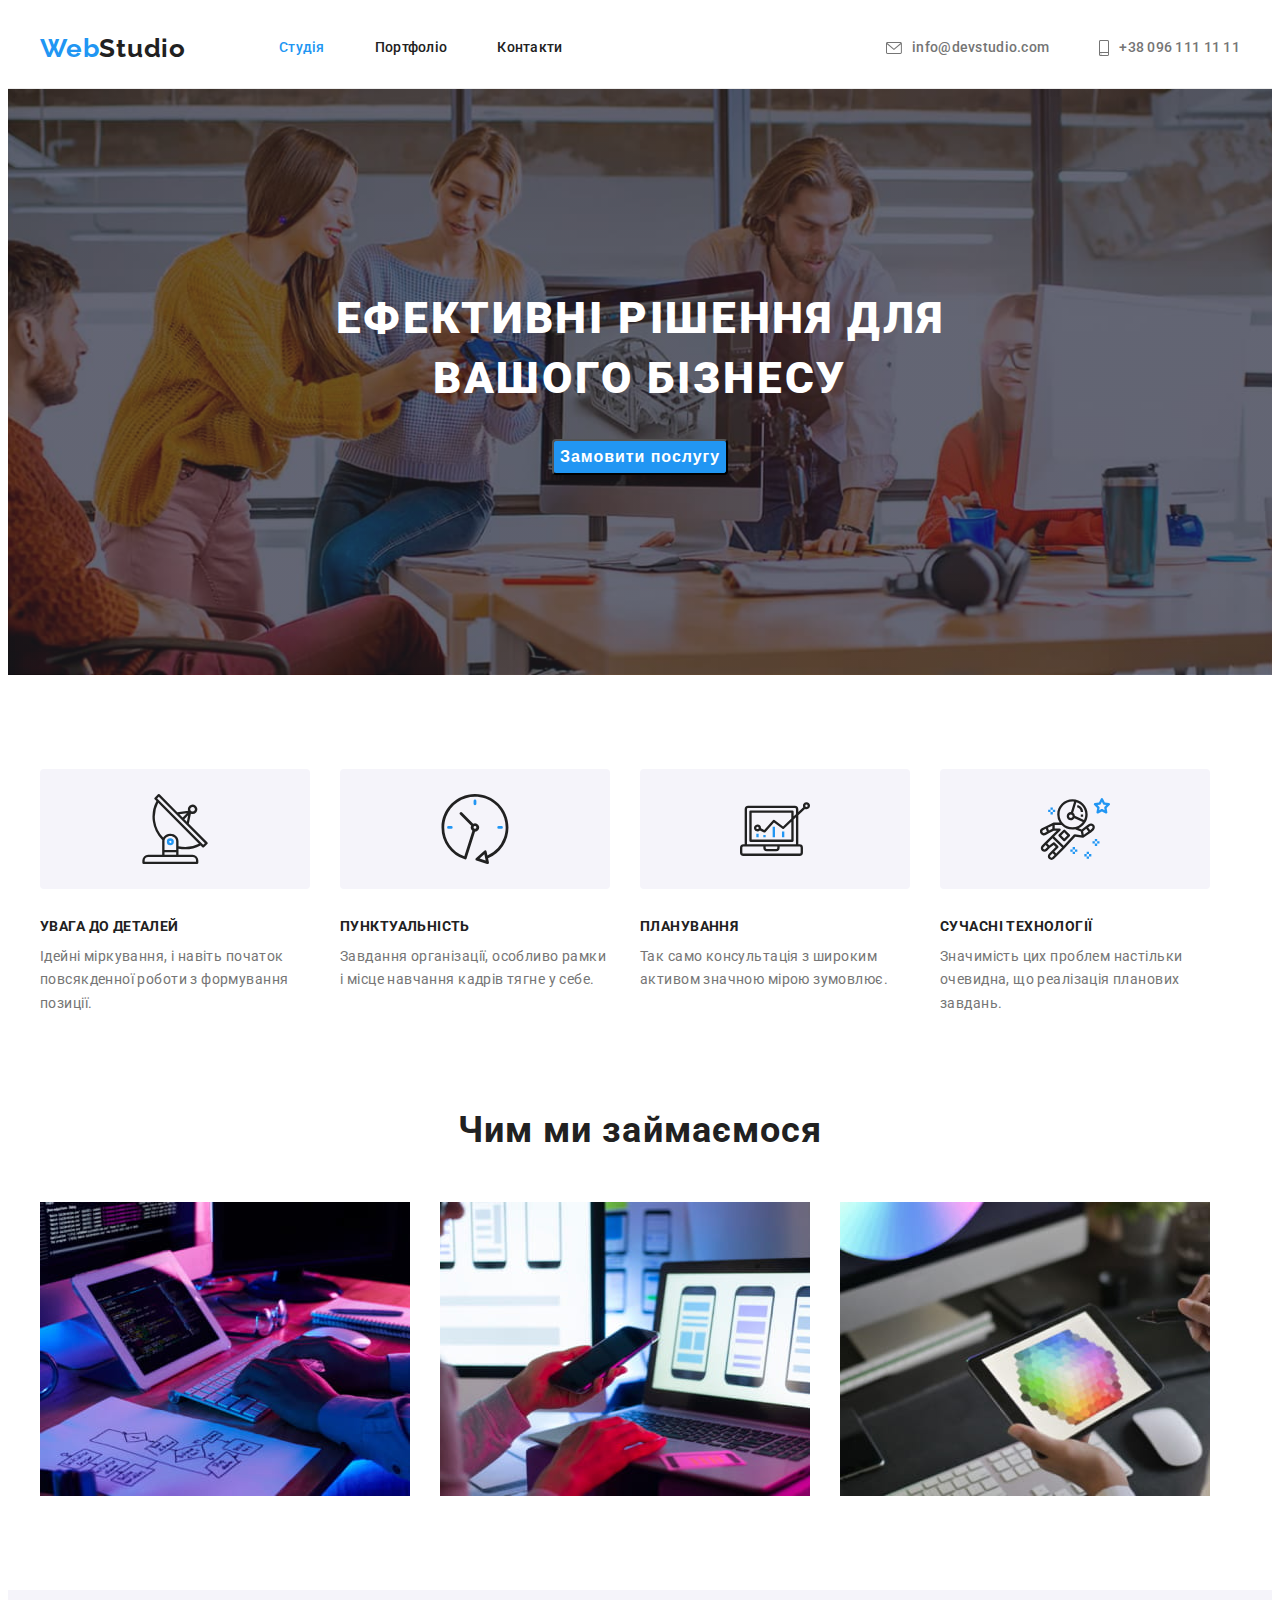
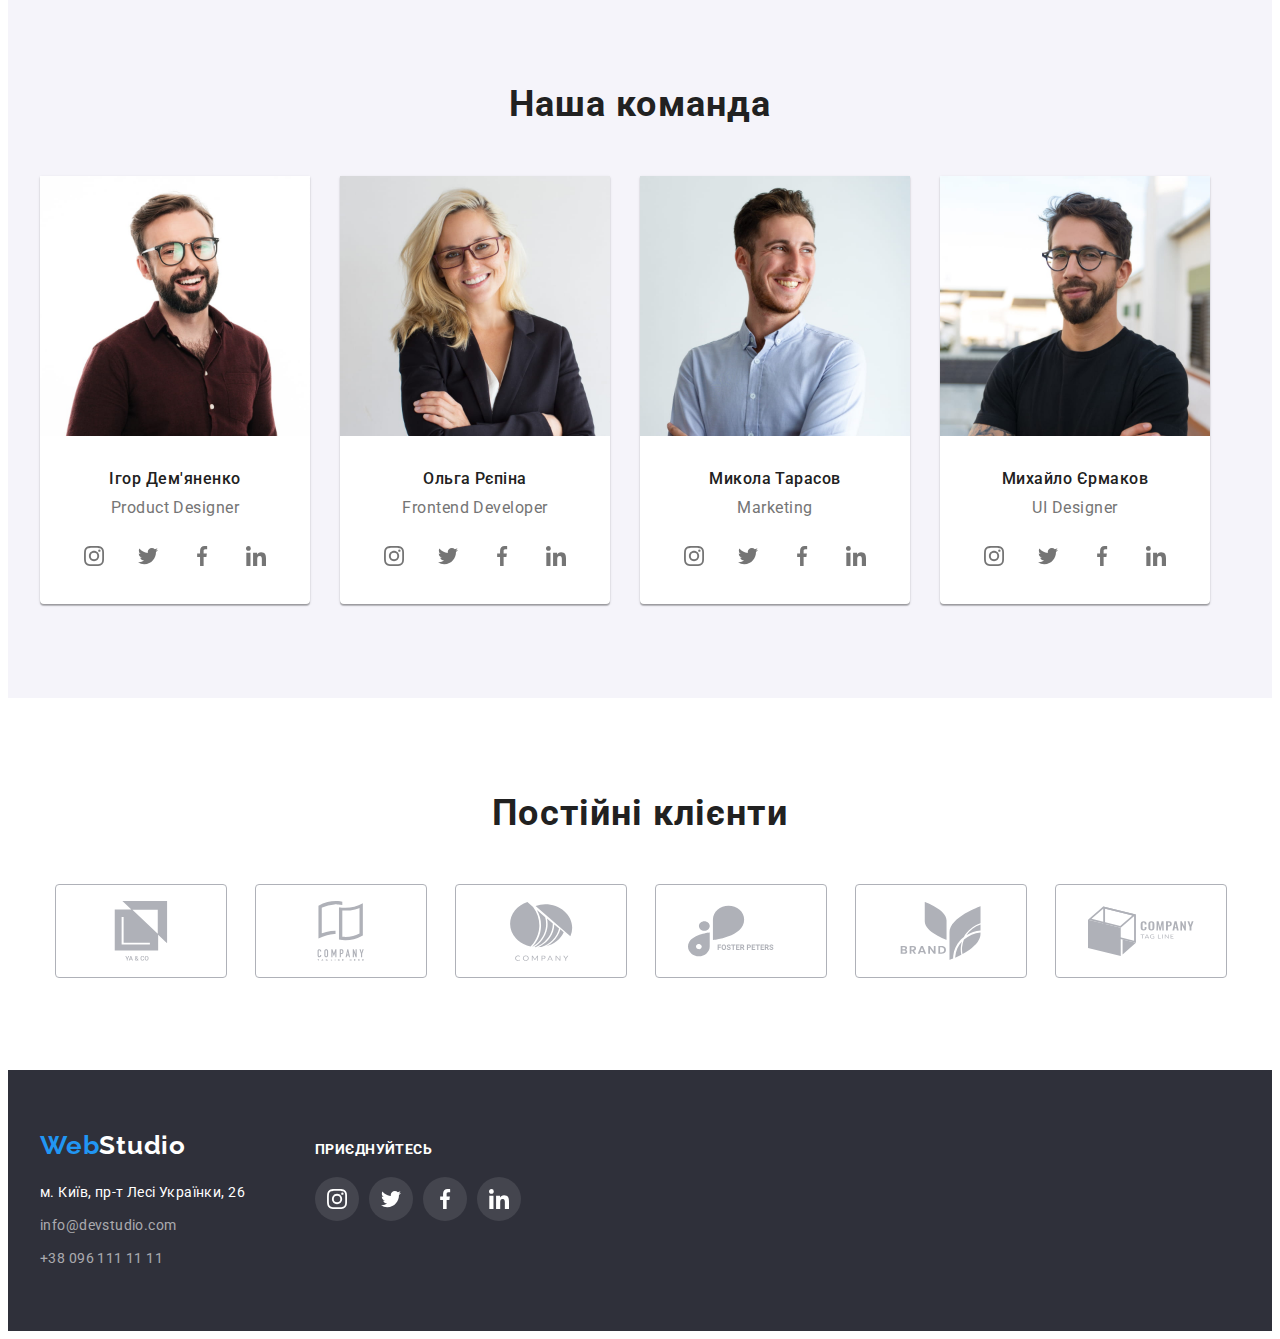
==== commit b1d7fbe1: "Виправляє розміри іконок та вносить правки" ====
--- a/index.html
+++ b/index.html
@@ -155,7 +155,7 @@
                       target="_blank"
                       rel="noopener noreferrer"
                     >
-                      <svg class="social-icons" width="12" height="12">
+                      <svg class="social-icons" width="20" height="20">
                         <use href="./images/icons.svg.svg#instagram"></use>
                       </svg>
                     </a>
@@ -168,7 +168,7 @@
                       target="_blank"
                       rel="noopener noreferrer"
                     >
-                      <svg class="social-icons" width="12" height="12">
+                      <svg class="social-icons" width="20" height="20">
                         <use href="./images/icons.svg.svg#twitter"></use>
                       </svg>
                     </a>
@@ -181,7 +181,7 @@
                       target="_blank"
                       rel="noopener noreferrer"
                     >
-                      <svg class="social-icons" width="12" height="12">
+                      <svg class="social-icons" width="20" height="20">
                         <use href="./images/icons.svg.svg#facebook"></use>
                       </svg>
                     </a>
@@ -194,7 +194,7 @@
                       target="_blank"
                       rel="noopener noreferrer"
                     >
-                      <svg class="social-icons" width="12" height="12">
+                      <svg class="social-icons" width="20" height="20">
                         <use href="./images/icons.svg.svg#linkedin"></use>
                       </svg>
                     </a>
@@ -216,7 +216,7 @@
                       target="_blank"
                       rel="noopener noreferrer"
                     >
-                      <svg class="social-icons" width="12" height="12">
+                      <svg class="social-icons" width="20" height="20">
                         <use href="./images/icons.svg.svg#instagram"></use>
                       </svg>
                     </a>
@@ -229,7 +229,7 @@
                       target="_blank"
                       rel="noopener noreferrer"
                     >
-                      <svg class="social-icons" width="12" height="12">
+                      <svg class="social-icons" width="20" height="20">
                         <use href="./images/icons.svg.svg#twitter"></use>
                       </svg>
                     </a>
@@ -242,7 +242,7 @@
                       target="_blank"
                       rel="noopener noreferrer"
                     >
-                      <svg class="social-icons" width="12" height="12">
+                      <svg class="social-icons" width="20" height="20">
                         <use href="./images/icons.svg.svg#facebook"></use>
                       </svg>
                     </a>
@@ -255,7 +255,7 @@
                       target="_blank"
                       rel="noopener noreferrer"
                     >
-                      <svg class="social-icons" width="12" height="12">
+                      <svg class="social-icons" width="20" height="20">
                         <use href="./images/icons.svg.svg#linkedin"></use>
                       </svg>
                     </a>
@@ -277,7 +277,7 @@
                       target="_blank"
                       rel="noopener noreferrer"
                     >
-                      <svg class="social-icons" width="12" height="12">
+                      <svg class="social-icons" width="20" height="20">
                         <use href="./images/icons.svg.svg#instagram"></use>
                       </svg>
                     </a>
@@ -290,7 +290,7 @@
                       target="_blank"
                       rel="noopener noreferrer"
                     >
-                      <svg class="social-icons" width="12" height="12">
+                      <svg class="social-icons" width="20" height="20">
                         <use href="./images/icons.svg.svg#twitter"></use>
                       </svg>
                     </a>
@@ -303,7 +303,7 @@
                       target="_blank"
                       rel="noopener noreferrer"
                     >
-                      <svg class="social-icons" width="12" height="12">
+                      <svg class="social-icons" width="20" height="20">
                         <use href="./images/icons.svg.svg#facebook"></use>
                       </svg>
                     </a>
@@ -316,7 +316,7 @@
                       target="_blank"
                       rel="noopener noreferrer"
                     >
-                      <svg class="social-icons" width="12" height="12">
+                      <svg class="social-icons" width="20" height="20">
                         <use href="./images/icons.svg.svg#linkedin"></use>
                       </svg>
                     </a>
@@ -338,7 +338,7 @@
                       target="_blank"
                       rel="noopener noreferrer"
                     >
-                      <svg class="social-icons" width="12" height="12">
+                      <svg class="social-icons" width="20" height="20">
                         <use href="./images/icons.svg.svg#instagram"></use>
                       </svg>
                     </a>
@@ -351,7 +351,7 @@
                       target="_blank"
                       rel="noopener noreferrer"
                     >
-                      <svg class="social-icons" width="12" height="12">
+                      <svg class="social-icons" width="20" height="20">
                         <use href="./images/icons.svg.svg#twitter"></use>
                       </svg>
                     </a>
@@ -364,7 +364,7 @@
                       target="_blank"
                       rel="noopener noreferrer"
                     >
-                      <svg class="social-icons" width="12" height="12">
+                      <svg class="social-icons" width="20" height="20">
                         <use href="./images/icons.svg.svg#facebook"></use>
                       </svg>
                     </a>
@@ -377,7 +377,7 @@
                       target="_blank"
                       rel="noopener noreferrer"
                     >
-                      <svg class="social-icons" width="12" height="12">
+                      <svg class="social-icons" width="20" height="20">
                         <use href="./images/icons.svg.svg#linkedin"></use>
                       </svg>
                     </a>
@@ -396,42 +396,42 @@
           <ul class="clients-list list">
             <li class="cliets-item">
               <a class="clients-link link" href="">
-                <svg class="clients-logo" width="" height="">
+                <svg class="clients-logo" width="106" height="60">
                   <use href="./images/icons.svg.svg#group-1"></use>
                 </svg>
               </a>
             </li>
             <li class="cliets-item">
               <a class="clients-link link" href="">
-                <svg class="clients-logo" width="" height="">
+                <svg class="clients-logo" width="106" height="60">
                   <use href="./images/icons.svg.svg#group-2"></use>
                 </svg>
               </a>
             </li>
             <li class="cliets-item">
               <a class="clients-link link" href="">
-                <svg class="clients-logo" width="" height="">
+                <svg class="clients-logo" width="106" height="60">
                   <use href="./images/icons.svg.svg#group-3"></use>
                 </svg>
               </a>
             </li>
             <li class="cliets-item">
               <a class="clients-link link" href="">
-                <svg class="clients-logo" width="" height="">
+                <svg class="clients-logo" width="106" height="60">
                   <use href="./images/icons.svg.svg#group-4"></use>
                 </svg>
               </a>
             </li>
             <li class="cliets-item">
               <a class="clients-link link" href="">
-                <svg class="clients-logo" width="" height="">
+                <svg class="clients-logo" width="106" height="60">
                   <use href="./images/icons.svg.svg#group-5"></use>
                 </svg>
               </a>
             </li>
             <li class="cliets-item">
               <a class="clients-link link" href="">
-                <svg class="clients-logo" width="" height="">
+                <svg class="clients-logo" width="106" height="60">
                   <use href="./images/icons.svg.svg#group-6"></use>
                 </svg>
               </a>
@@ -476,7 +476,7 @@
                 target="_blank"
                 rel="noopener noreferrer"
               >
-                <svg class="footer-social-icons" width="12" height="12">
+                <svg class="footer-social-icons" width="20" height="20">
                   <use href="./images/icons.svg.svg#instagram"></use>
                 </svg>
               </a>
@@ -489,7 +489,7 @@
                 target="_blank"
                 rel="noopener noreferrer"
               >
-                <svg class="footer-social-icons" width="12" height="12">
+                <svg class="footer-social-icons" width="20" height="20">
                   <use href="./images/icons.svg.svg#twitter"></use>
                 </svg>
               </a>
@@ -502,7 +502,7 @@
                 target="_blank"
                 rel="noopener noreferrer"
               >
-                <svg class="footer-social-icons" width="12" height="12">
+                <svg class="footer-social-icons" width="20" height="20">
                   <use href="./images/icons.svg.svg#facebook"></use>
                 </svg>
               </a>
@@ -515,7 +515,7 @@
                 target="_blank"
                 rel="noopener noreferrer"
               >
-                <svg class="footer-social-icons" width="12" height="12">
+                <svg class="footer-social-icons" width="20" height="20">
                   <use href="./images/icons.svg.svg#linkedin"></use>
                 </svg>
               </a>
--- a/css/styles.css
+++ b/css/styles.css
@@ -324,7 +324,7 @@
 
 .social-link:hover .social-icons,
 .social-link:focus .social-icons {
-  fill: var(--light-text-color);
+  fill: var(--logo-color-gray);
 }
 
 .social-icons {
@@ -352,16 +352,28 @@
 .cliets-item {
   width: 170px;
   height: 92px;
+}
+.clients-link {
+  display: flex;
+  align-items: center;
+  justify-content: center;
+  width: 100%;
+  height: 100%;
   border: 1px solid var(--logo-color-gray);
   border-radius: 4px;
 }
+
+.clients-link:hover .clients-logo,
+.clients-link:focus .clients-logo {
+  border-color: var(--accent-color);
+  fill: var(--accent-color);
+}
+.clients-link:hover,
+.clients-link:focus {
+  border-color: var(--accent-color);
+}
 .clients-logo {
-  padding: 16px 32px;
   fill: var(--logo-color-gray);
-}
-.cliets-item:hover .clients-logo,
-.cliets-item:focus .clients-logo {
-  fill: var(--accent-color);
 }
 
 .cliets-item:hover,
@@ -395,7 +407,7 @@
   font-style: normal;
   font-weight: 700;
   font-size: 26px;
-  line-height: 1.9;
+  line-height: 1.19;
   letter-spacing: 0.03em;
 
   color: var(--light-text-color);
@@ -406,7 +418,7 @@
 }
 
 .footer-link:hover,
-.footer-link {
+.footer-link:focus {
   color: var(--accent-color);
 }
 .footer-address:hover,
@@ -498,8 +510,9 @@
 .filter-btn:focus {
   color: var(--light-text-color);
   background-color: var(--accent-color);
-  box-shadow: 0px 3px 1px rgba(0, 0, 0, 0.1), 0px 1px 2px rgba(0, 0, 0, 0.08), 0px 2px 2px rgba(0, 0, 0, 0.12);
-border-radius: 4px;
+  box-shadow: 0px 3px 1px rgba(0, 0, 0, 0.1), 0px 1px 2px rgba(0, 0, 0, 0.08),
+    0px 2px 2px rgba(0, 0, 0, 0.12);
+  border-radius: 4px;
 }
 .project-name {
   font-weight: 700;
@@ -512,6 +525,7 @@
   font-size: 16px;
   line-height: 1.88;
   letter-spacing: 0.03em;
+  color: var(--primary-text-color);
 }
 .project-list {
   display: flex;
@@ -521,11 +535,16 @@
 .project-item {
   flex-basis: calc((100% - 30px * 2) / 3);
 }
-.project-item:hover,
-.project-item:focus {
+
+.project-link {
+  display: block;
+}
+.project-link:hover,
+.project-link:focus {
   box-shadow: 0px 1px 1px rgba(0, 0, 0, 0.12), 0px 4px 4px rgba(0, 0, 0, 0.06),
     1px 4px 6px rgba(0, 0, 0, 0.16);
 }
+
 .project-img {
   display: block;
 }
